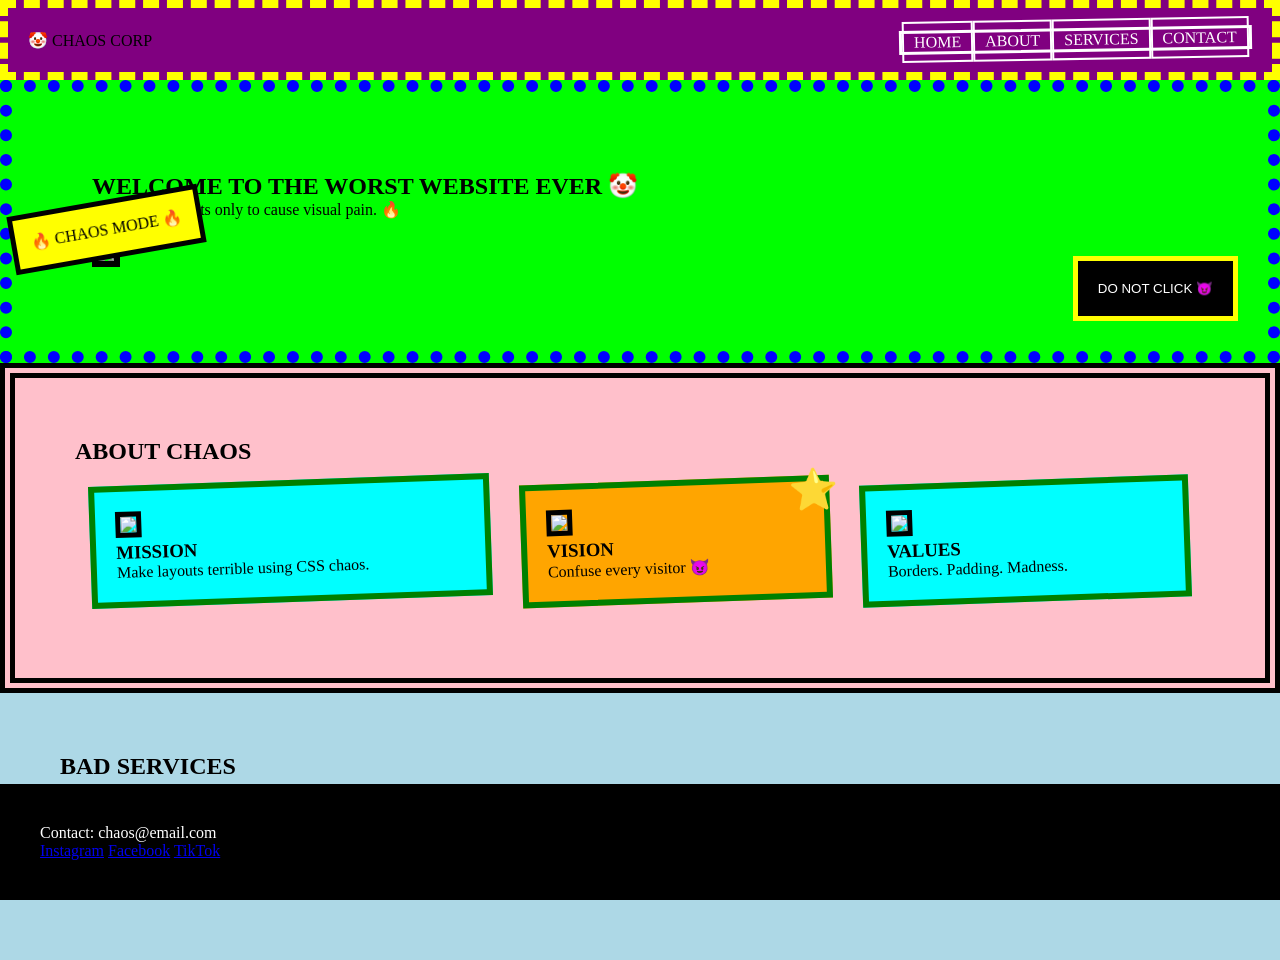
==== index.html @ 2411fd99 "First ugly chaos site" ====
<!DOCTYPE html>
<html lang="en">

<head>

<meta charset="UTF-8">

<meta name="viewport"
content="width=device-width, initial-scale=1.0">

<title>Ultimate Ugly Chaos 🤡🔥</title>

<link rel="stylesheet"
href="style.css">

</head>

<body>

<!-- HEADER -->

<header id="mainHeader">

<div class="logo">
🤡 CHAOS CORP
</div>

<nav class="nav">

<ul>

<li><a href="#">HOME</a></li>

<li><a href="#">ABOUT</a></li>

<li><a href="#">SERVICES</a></li>

<li><a href="#">CONTACT</a></li>

</ul>

</nav>

</header>

<!-- HERO -->

<section id="hero">

<h1 class="title">
WELCOME TO THE WORST WEBSITE EVER 🤡
</h1>

<p class="hero-text">
This site exists only to cause visual pain.
</p>

<img
src="https://images.unsplash.com/photo-1544005313-94ddf0286df2?w=800"
class="hero-img">

<button class="chaos-btn">
DO NOT CLICK 😈
</button>

</section>

<!-- ABOUT -->

<section id="about">

<h2>ABOUT CHAOS</h2>

<div class="about-container">

<div class="card">

<img
src="https://images.unsplash.com/photo-1517841905240-472988babdf9?w=400">

<h3>MISSION</h3>

<p>
Make layouts terrible using CSS chaos.
</p>

</div>

<div class="card special">

<img
src="https://images.unsplash.com/photo-1503023345310-bd7c1de61c7d?w=400">

<h3>VISION</h3>

<p>
Confuse every visitor 😈
</p>

</div>

<div class="card">

<img
src="https://images.unsplash.com/photo-1494790108377-be9c29b29330?w=400">

<h3>VALUES</h3>

<p>
Borders. Padding. Madness.
</p>

</div>

</div>

</section>

<!-- SERVICES -->

<section id="services">

<h2>BAD SERVICES</h2>

<div class="service">
<img src="https://images.unsplash.com/photo-1581090700227-1e8a8c97d8c9?w=300">
Bad UX
</div>

<div class="service float">
<img src="https://images.unsplash.com/photo-1535223289827-42f1e9919769?w=300">
Floating Disaster
</div>

<div class="service">
<img src="https://images.unsplash.com/photo-1521737604893-d14cc237f11d?w=300">
Broken Layout
</div>

</section>

<!-- FOOTER -->

<footer id="footer">

<p>
Contact: chaos@email.com
</p>

<div class="social">

<a href="#">Instagram</a>

<a href="#">Facebook</a>

<a href="#">TikTok</a>

</div>

</footer>

<div class="fixed-banner">
🔥 CHAOS MODE 🔥
</div>

</body>

</html>
---- style.css ----
/* UNIVERSAL SELECTOR */

* {

margin:0;
padding:0;
box-sizing:border-box;

}

/* BODY — mobile first */

body {

font-family:Comic Sans MS;

background:red;

color:black;

}

/* HEADER */

#mainHeader {

display:flex;

justify-content:space-between;

align-items:center;

background:purple;

padding:20px;

border:8px dashed yellow;

position:sticky;

top:0;

}

/* CHILD SELECTOR */

nav > ul {

display:flex;

list-style:none;

}

/* ADJACENT SELECTOR */

.logo + nav {

transform:rotate(-1deg);

}

/* SIBLING SELECTOR */

.logo ~ nav {

border:3px solid white;

}

/* COMBINED SELECTOR */

nav ul li a {

color:white;

text-decoration:none;

padding:10px;

border:2px solid white;

}

nav ul li a:hover {

background:red;

transform:scale(1.3);

}

/* HERO */

#hero {

background:lime;

padding:80px;

position:relative;

border:12px dotted blue;

}

/* PSEUDO ELEMENTS */

.hero-text::before {

content:"🔥 ";

}

.hero-text::after {

content:" 🔥";

}

/* PSEUDO CLASS */

.card:nth-child(2) {

background:orange;

}

/* IMAGE */

.hero-img {

width:250px;

border:6px solid black;

margin-top:20px;

}

/* BUTTON */

.chaos-btn {

position:absolute;

right:30px;

bottom:30px;

padding:20px;

background:black;

color:white;

border:5px solid yellow;

}

.chaos-btn:hover {

background:red;

}

/* ABOUT */

#about {

padding:60px;

background:pink;

border:15px double black;

}

/* FLEXBOX */

.about-container {

display:flex;

flex-wrap:wrap;

justify-content:space-around;

align-items:flex-start;

}

/* FLEX GROW */

.card {

flex-grow:1;

min-width:250px;

margin:15px;

padding:20px;

background:cyan;

border:6px solid green;

position:relative;

}

.card img {

width:100%;

border:5px solid black;

}

/* AFTER */

.special::after {

content:"⭐";

font-size:40px;

position:absolute;

top:-15px;

right:-15px;

}

/* SERVICES */

#services {

padding:60px;

background:lightblue;

}

/* FLOAT */

.float {

float:right;

background:red;

color:white;

}

.service {

display:inline-block;

width:250px;

margin:20px;

padding:20px;

border:6px solid black;

background:white;

}

.service img {

width:100%;

border:4px solid red;

}

/* FOOTER */

#footer {

background:black;

color:white;

padding:40px;

position:fixed;

bottom:0;

width:100%;

}

/* FIXED ELEMENT */

.fixed-banner {

position:fixed;

top:200px;

left:10px;

background:yellow;

padding:15px;

border:5px solid black;

transform:rotate(-10deg);

}

/* MEDIA QUERIES — mobile first */

@media (min-width:600px) {

body {

background:linear-gradient(
45deg,
red,
yellow,
lime,
cyan,
magenta
);

}

}

@media (min-width:900px) {

.card {

transform:rotate(-2deg);

}

}
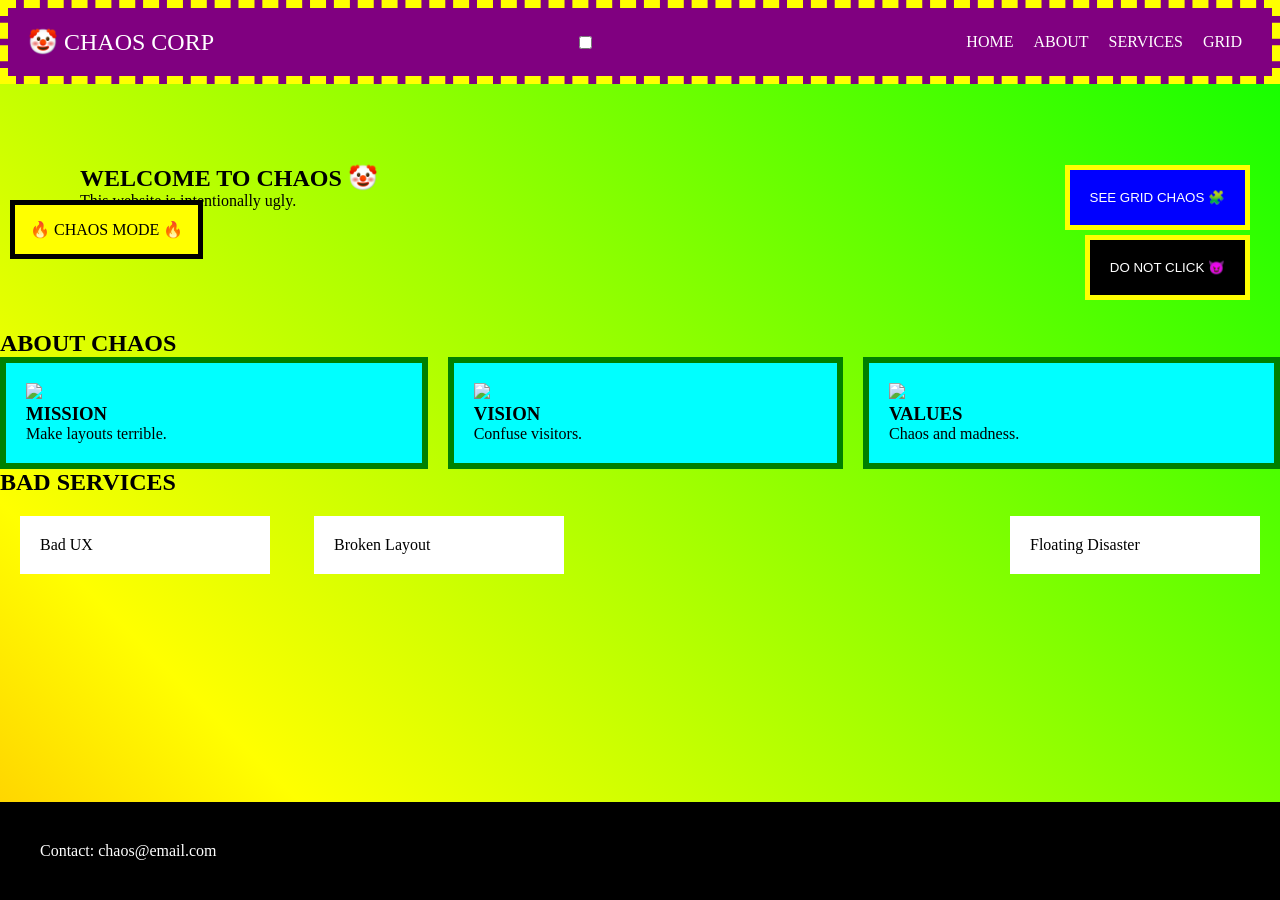
==== commit 5354669b: "Add ugly chaos site with animations and grid layout" ====
--- a/index.html
+++ b/index.html
@@ -8,7 +8,7 @@
 <meta name="viewport"
 content="width=device-width, initial-scale=1.0">
 
-<title>Ultimate Ugly Chaos 🤡🔥</title>
+<title>Ugly Chaos Site</title>
 
 <link rel="stylesheet"
 href="style.css">
@@ -17,13 +17,20 @@
 
 <body>
 
-<!-- HEADER -->
-
 <header id="mainHeader">
 
 <div class="logo">
 🤡 CHAOS CORP
 </div>
+
+<input type="checkbox" id="menu-toggle">
+
+<label for="menu-toggle"
+class="burger">
+
+☰
+
+</label>
 
 <nav class="nav">
 
@@ -35,7 +42,7 @@
 
 <li><a href="#">SERVICES</a></li>
 
-<li><a href="#">CONTACT</a></li>
+<li><a href="grid.html">GRID</a></li>
 
 </ul>
 
@@ -43,21 +50,25 @@
 
 </header>
 
-<!-- HERO -->
-
 <section id="hero">
 
 <h1 class="title">
-WELCOME TO THE WORST WEBSITE EVER 🤡
+WELCOME TO CHAOS 🤡
 </h1>
 
 <p class="hero-text">
-This site exists only to cause visual pain.
+This website is intentionally ugly.
 </p>
 
 <img
 src="https://images.unsplash.com/photo-1544005313-94ddf0286df2?w=800"
 class="hero-img">
+
+<a href="grid.html">
+<button class="chaos-btn second">
+SEE GRID CHAOS 🧩
+</button>
+</a>
 
 <button class="chaos-btn">
 DO NOT CLICK 😈
@@ -65,49 +76,46 @@
 
 </section>
 
-<!-- ABOUT -->
-
 <section id="about">
 
-<h2>ABOUT CHAOS</h2>
+<h2 class="decor-title">
+ABOUT CHAOS
+</h2>
 
 <div class="about-container">
 
 <div class="card">
 
-<img
-src="https://images.unsplash.com/photo-1517841905240-472988babdf9?w=400">
+<img src="https://images.unsplash.com/photo-1517841905240-472988babdf9?w=400">
 
 <h3>MISSION</h3>
 
 <p>
-Make layouts terrible using CSS chaos.
+Make layouts terrible.
 </p>
 
 </div>
 
 <div class="card special">
 
-<img
-src="https://images.unsplash.com/photo-1503023345310-bd7c1de61c7d?w=400">
+<img src="https://images.unsplash.com/photo-1503023345310-bd7c1de61c7d?w=400">
 
 <h3>VISION</h3>
 
 <p>
-Confuse every visitor 😈
+Confuse visitors.
 </p>
 
 </div>
 
 <div class="card">
 
-<img
-src="https://images.unsplash.com/photo-1494790108377-be9c29b29330?w=400">
+<img src="https://images.unsplash.com/photo-1494790108377-be9c29b29330?w=400">
 
 <h3>VALUES</h3>
 
 <p>
-Borders. Padding. Madness.
+Chaos and madness.
 </p>
 
 </div>
@@ -116,46 +124,31 @@
 
 </section>
 
-<!-- SERVICES -->
-
 <section id="services">
 
-<h2>BAD SERVICES</h2>
+<h2 class="decor-title">
+BAD SERVICES
+</h2>
 
 <div class="service">
-<img src="https://images.unsplash.com/photo-1581090700227-1e8a8c97d8c9?w=300">
 Bad UX
 </div>
 
 <div class="service float">
-<img src="https://images.unsplash.com/photo-1535223289827-42f1e9919769?w=300">
 Floating Disaster
 </div>
 
 <div class="service">
-<img src="https://images.unsplash.com/photo-1521737604893-d14cc237f11d?w=300">
 Broken Layout
 </div>
 
 </section>
-
-<!-- FOOTER -->
 
 <footer id="footer">
 
 <p>
 Contact: chaos@email.com
 </p>
-
-<div class="social">
-
-<a href="#">Instagram</a>
-
-<a href="#">Facebook</a>
-
-<a href="#">TikTok</a>
-
-</div>
 
 </footer>
 
--- a/style.css
+++ b/style.css
@@ -1,5 +1,3 @@
-/* UNIVERSAL SELECTOR */
-
 * {
 
 margin:0;
@@ -8,321 +6,9 @@
 
 }
 
-/* BODY — mobile first */
-
 body {
 
 font-family:Comic Sans MS;
-
-background:red;
-
-color:black;
-
-}
-
-/* HEADER */
-
-#mainHeader {
-
-display:flex;
-
-justify-content:space-between;
-
-align-items:center;
-
-background:purple;
-
-padding:20px;
-
-border:8px dashed yellow;
-
-position:sticky;
-
-top:0;
-
-}
-
-/* CHILD SELECTOR */
-
-nav > ul {
-
-display:flex;
-
-list-style:none;
-
-}
-
-/* ADJACENT SELECTOR */
-
-.logo + nav {
-
-transform:rotate(-1deg);
-
-}
-
-/* SIBLING SELECTOR */
-
-.logo ~ nav {
-
-border:3px solid white;
-
-}
-
-/* COMBINED SELECTOR */
-
-nav ul li a {
-
-color:white;
-
-text-decoration:none;
-
-padding:10px;
-
-border:2px solid white;
-
-}
-
-nav ul li a:hover {
-
-background:red;
-
-transform:scale(1.3);
-
-}
-
-/* HERO */
-
-#hero {
-
-background:lime;
-
-padding:80px;
-
-position:relative;
-
-border:12px dotted blue;
-
-}
-
-/* PSEUDO ELEMENTS */
-
-.hero-text::before {
-
-content:"🔥 ";
-
-}
-
-.hero-text::after {
-
-content:" 🔥";
-
-}
-
-/* PSEUDO CLASS */
-
-.card:nth-child(2) {
-
-background:orange;
-
-}
-
-/* IMAGE */
-
-.hero-img {
-
-width:250px;
-
-border:6px solid black;
-
-margin-top:20px;
-
-}
-
-/* BUTTON */
-
-.chaos-btn {
-
-position:absolute;
-
-right:30px;
-
-bottom:30px;
-
-padding:20px;
-
-background:black;
-
-color:white;
-
-border:5px solid yellow;
-
-}
-
-.chaos-btn:hover {
-
-background:red;
-
-}
-
-/* ABOUT */
-
-#about {
-
-padding:60px;
-
-background:pink;
-
-border:15px double black;
-
-}
-
-/* FLEXBOX */
-
-.about-container {
-
-display:flex;
-
-flex-wrap:wrap;
-
-justify-content:space-around;
-
-align-items:flex-start;
-
-}
-
-/* FLEX GROW */
-
-.card {
-
-flex-grow:1;
-
-min-width:250px;
-
-margin:15px;
-
-padding:20px;
-
-background:cyan;
-
-border:6px solid green;
-
-position:relative;
-
-}
-
-.card img {
-
-width:100%;
-
-border:5px solid black;
-
-}
-
-/* AFTER */
-
-.special::after {
-
-content:"⭐";
-
-font-size:40px;
-
-position:absolute;
-
-top:-15px;
-
-right:-15px;
-
-}
-
-/* SERVICES */
-
-#services {
-
-padding:60px;
-
-background:lightblue;
-
-}
-
-/* FLOAT */
-
-.float {
-
-float:right;
-
-background:red;
-
-color:white;
-
-}
-
-.service {
-
-display:inline-block;
-
-width:250px;
-
-margin:20px;
-
-padding:20px;
-
-border:6px solid black;
-
-background:white;
-
-}
-
-.service img {
-
-width:100%;
-
-border:4px solid red;
-
-}
-
-/* FOOTER */
-
-#footer {
-
-background:black;
-
-color:white;
-
-padding:40px;
-
-position:fixed;
-
-bottom:0;
-
-width:100%;
-
-}
-
-/* FIXED ELEMENT */
-
-.fixed-banner {
-
-position:fixed;
-
-top:200px;
-
-left:10px;
-
-background:yellow;
-
-padding:15px;
-
-border:5px solid black;
-
-transform:rotate(-10deg);
-
-}
-
-/* MEDIA QUERIES — mobile first */
-
-@media (min-width:600px) {
-
-body {
 
 background:linear-gradient(
 45deg,
@@ -333,15 +19,360 @@
 magenta
 );
 
-}
-
-}
-
-@media (min-width:900px) {
+background-size:400% 400%;
+
+animation:bgMove 8s infinite;
+
+}
+
+/* BACKGROUND */
+
+@keyframes bgMove {
+
+0% { background-position:0% 50%; }
+
+50% { background-position:100% 50%; }
+
+100% { background-position:0% 50%; }
+
+}
+
+/* HEADER */
+
+#mainHeader {
+
+display:flex;
+
+justify-content:space-between;
+
+align-items:center;
+
+background:purple;
+
+padding:20px;
+
+border:8px dashed yellow;
+
+position:sticky;
+
+top:0;
+
+z-index:999;
+
+}
+
+.logo {
+
+font-size:24px;
+
+color:white;
+
+animation:shake 2s infinite;
+
+}
+
+@keyframes shake {
+
+0% { transform:rotate(-2deg); }
+
+50% { transform:rotate(2deg); }
+
+100% { transform:rotate(-2deg); }
+
+}
+
+/* BURGER */
+
+.burger {
+
+display:none;
+
+font-size:30px;
+
+cursor:pointer;
+
+color:white;
+
+}
+
+nav ul {
+
+display:flex;
+
+list-style:none;
+
+}
+
+nav ul li a {
+
+color:white;
+
+text-decoration:none;
+
+padding:10px;
+
+transition:0.3s;
+
+}
+
+nav ul li a:hover {
+
+background:red;
+
+transform:scale(1.2);
+
+}
+
+/* HERO */
+
+#hero {
+
+padding:80px;
+
+position:relative;
+
+animation:fadeIn 2s;
+
+}
+
+@keyframes fadeIn {
+
+from {
+
+opacity:0;
+transform:translateY(50px);
+
+}
+
+to {
+
+opacity:1;
+transform:translateY(0);
+
+}
+
+}
+
+.hero-img {
+
+width:250px;
+
+margin-top:20px;
+
+animation:float 3s infinite;
+
+}
+
+@keyframes float {
+
+0% { transform:translateY(0); }
+
+50% { transform:translateY(-15px); }
+
+100% { transform:translateY(0); }
+
+}
+
+.chaos-btn {
+
+position:absolute;
+
+right:30px;
+
+bottom:30px;
+
+padding:20px;
+
+background:black;
+
+color:white;
+
+border:5px solid yellow;
+
+transition:0.4s;
+
+}
+
+.chaos-btn:hover {
+
+background:red;
+
+transform:rotate(5deg) scale(1.2);
+
+}
+
+.second {
+
+bottom:100px;
+background:blue;
+
+}
+
+/* ABOUT */
+
+.about-container {
+
+display:flex;
+
+flex-wrap:wrap;
+
+gap:20px;
+
+}
 
 .card {
 
-transform:rotate(-2deg);
+flex-grow:1;
+
+min-width:250px;
+
+padding:20px;
+
+background:cyan;
+
+border:6px solid green;
+
+transition:0.4s;
+
+}
+
+.card:hover {
+
+transform:scale(1.1) rotate(2deg);
+
+background:orange;
+
+}
+
+/* SERVICES */
+
+.service {
+
+display:inline-block;
+
+width:250px;
+
+margin:20px;
+
+padding:20px;
+
+background:white;
+
+transition:0.4s;
+
+}
+
+.service:hover {
+
+transform:scale(1.2);
+
+background:red;
+
+color:white;
+
+}
+
+.float {
+
+float:right;
+
+}
+
+/* FOOTER */
+
+#footer {
+
+background:black;
+
+color:white;
+
+padding:40px;
+
+position:fixed;
+
+bottom:0;
+
+width:100%;
+
+}
+
+/* BANNER */
+
+.fixed-banner {
+
+position:fixed;
+
+top:200px;
+
+left:10px;
+
+background:yellow;
+
+padding:15px;
+
+border:5px solid black;
+
+animation:spin 6s infinite linear;
+
+}
+
+@keyframes spin {
+
+from { transform:rotate(0deg); }
+
+to { transform:rotate(360deg); }
+
+}
+
+/* MOBILE */
+
+@media (max-width:768px) {
+
+.burger {
+
+display:block;
+
+}
+
+nav ul {
+
+display:none;
+
+flex-direction:column;
+
+background:black;
+
+position:absolute;
+
+top:70px;
+
+right:0;
+
+width:200px;
+
+}
+
+#menu-toggle:checked + .burger + nav ul {
+
+display:flex;
+
+}
+
+.about-container {
+
+flex-direction:column;
+
+}
+
+.hero-img {
+
+width:150px;
+
+}
+
+.float {
+
+float:none;
 
 }
 
